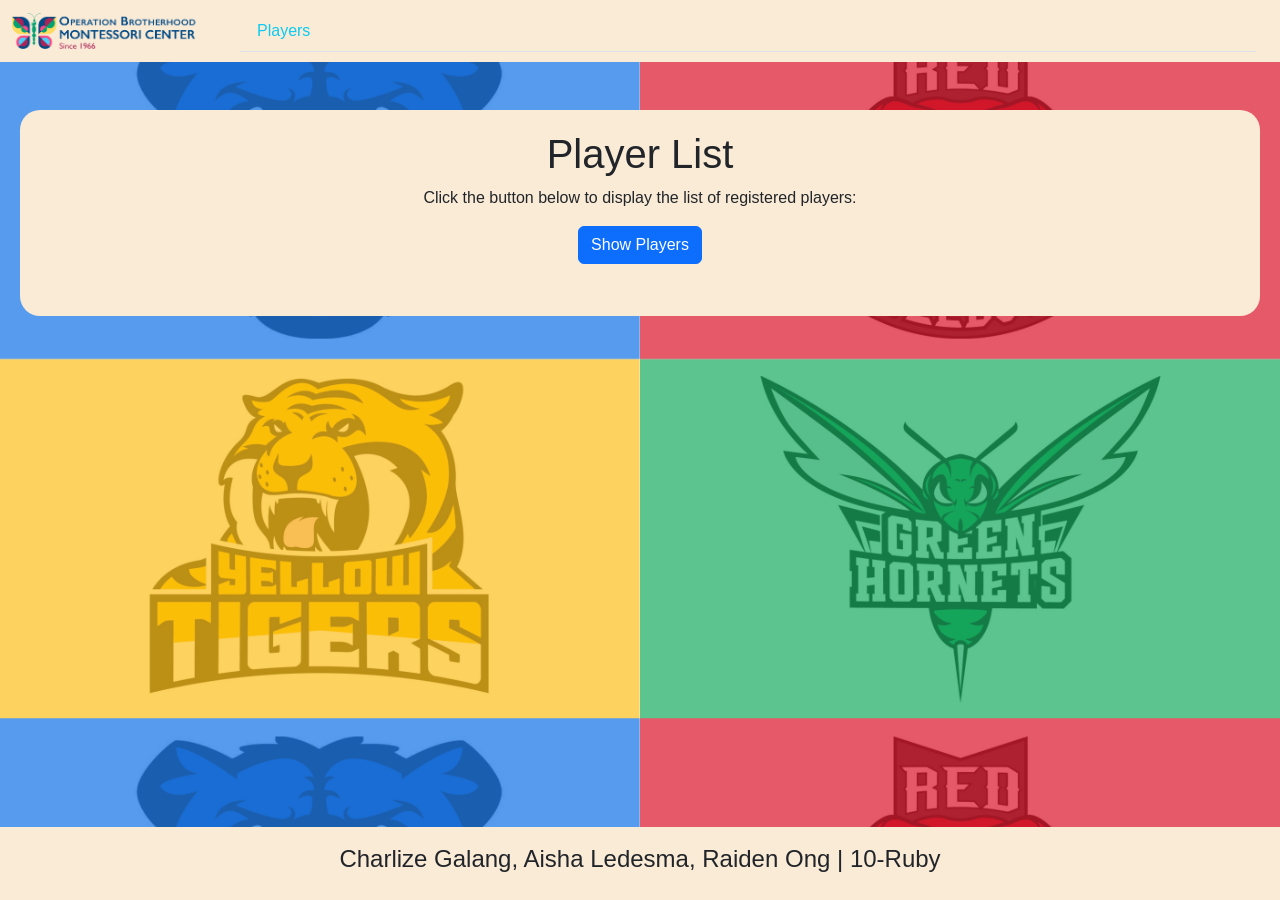
==== index.html @ 035e2837 "Refactor index.html for clarity and updates" ====
<!DOCTYPE html>
<html lang="en">
<head>
    <meta charset="UTF-8">
    <meta name="viewport" content="width=device-width, initial-scale=1.0">

    <!-- Bootstrap 5 -->
    <link href="https://cdn.jsdelivr.net/npm/bootstrap@5.3.3/dist/css/bootstrap.min.css" rel="stylesheet" crossorigin="anonymous">

    <!-- PyScript -->
    <link rel="stylesheet" href="https://pyscript.net/releases/2025.7.3/core.css">
    <script type="module" src="https://pyscript.net/releases/2025.7.3/core.js"></script>

    <!-- CSS -->
    <link rel="stylesheet" type="text/css" href="style.css">

    <title>Player List - Team Checker</title>
</head>
<body>

    <!-- Navbar -->
    <nav class="navbar navbar-expand-sm mb-5">
        <div class="container-fluid">
            <a class="navbar-brand d-none d-md-flex">
                <img src="ob.png" alt="Logo" style="width:200px;">
            </a>
            <div class="container-fluid">
                <ul class="nav nav-tabs">
                 
                    <li><a class="nav-link text-info" href="players.html" target="_blank">Players</a></li>
                </ul>
            </div>
        </div>
    </nav>

    <!-- Page content -->
    <div class="containerM">
        <h1>Player List</h1>
        <p>Click the button below to display the list of registered players:</p>
        <input type="button" py-click="show_players" class="btn btn-primary mb-3" value="Show Players">

        <!-- Container where Python will generate the list -->
        <div id="player-output" class="mt-3"></div>
    </div>

    <div class="footer mt-5">
        <h4>Charlize Galang, Aisha Ledesma, Raiden Ong | 10-Ruby</h4>
    </div>

    <!-- External PyScript file -->
    <py-script src="main.py"></py-script>

</body>
</html>
---- style.css ----
body {
    background-image: url(intrams_bg.png);
	background-size: 100%;
    font-family: "Rammetto One", sans-serif;
}

.navbar {
    background-color: antiquewhite;
    color: black;
}

.containerM {
    background-color: antiquewhite;
    border-radius: 20px;
    margin: 20px;
    padding: 20px;
    text-align: center;
}

.containerO {
    background-color: antiquewhite;
    border-radius: 20px;
    margin: 20px;
    padding: 20px;
    text-align: center;
}

.containerI {
    background-color: antiquewhite;
    border-radius: 20px;
    margin: 20px;
    padding: 40px;
    text-align: center;
}

.container1st {
    background-color: antiquewhite;
    border-radius: 20px;
    margin: 20px;
    padding: 20px;
    text-align: center;
}

.footer {
    background-color: antiquewhite;
	left: 0;
	bottom: 0;
	width: 100%;
	padding: 18px;
	text-align: center;
    position: fixed;
}
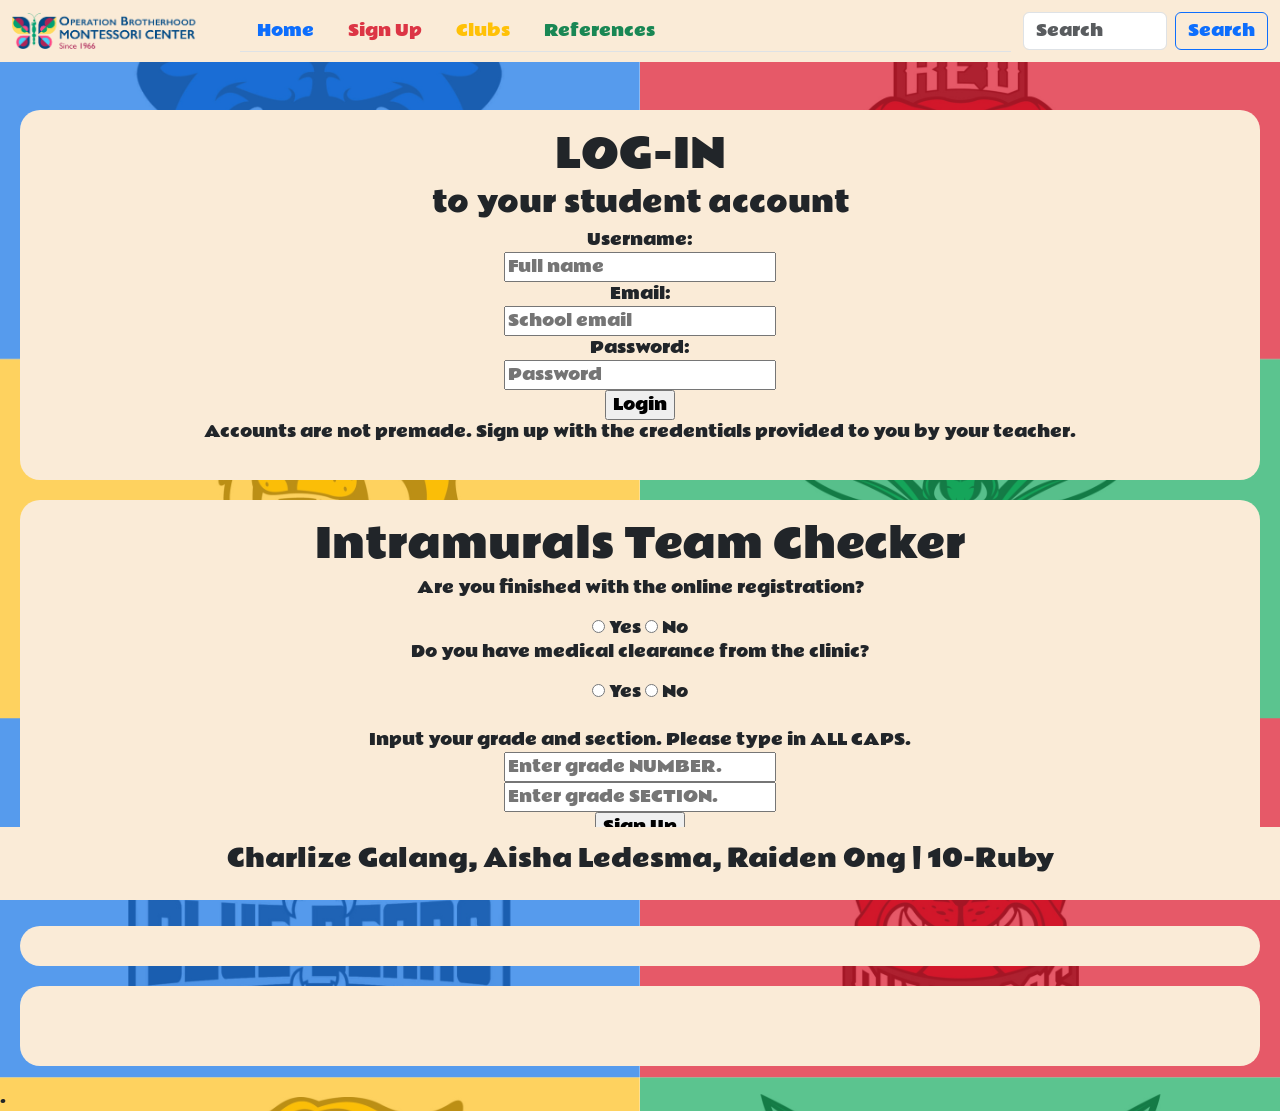
==== commit 837c745e: "Update index.html" ====
--- a/index.html
+++ b/index.html
@@ -4,51 +4,130 @@
     <meta charset="UTF-8">
     <meta name="viewport" content="width=device-width, initial-scale=1.0">
 
-    <!-- Bootstrap 5 -->
-    <link href="https://cdn.jsdelivr.net/npm/bootstrap@5.3.3/dist/css/bootstrap.min.css" rel="stylesheet" crossorigin="anonymous">
+    <!-- B5 -->
+	<link href="https://cdn.jsdelivr.net/npm/bootstrap@5.3.3/dist/css/bootstrap.min.css" rel="stylesheet" integrity="sha384-QWTKZyjpPEjISv5WaRU9OFeRpok6YctnYmDr5pNlyT2bRjXh0JMhjY6hW+ALEwIH" crossorigin="anonymous">
 
-    <!-- PyScript -->
+    <!-- PYSCRIPT CDN -->
     <link rel="stylesheet" href="https://pyscript.net/releases/2025.7.3/core.css">
     <script type="module" src="https://pyscript.net/releases/2025.7.3/core.js"></script>
 
-    <!-- CSS -->
-    <link rel="stylesheet" type="text/css" href="style.css">
+    <!-- CSS SETUP -->
+	<link rel="stylesheet" type="text/css" href="style.css">
 
-    <title>Player List - Team Checker</title>
+    <!-- FONT -->
+    <link rel="preconnect" href="https://fonts.googleapis.com">
+    <link rel="preconnect" href="https://fonts.gstatic.com" crossorigin>
+    <link href="https://fonts.googleapis.com/css2?family=Rammetto+One&display=swap" rel="stylesheet">
+
+    <title>Home - Team Checker</title>
 </head>
 <body>
 
-    <!-- Navbar -->
+    <!-- NAVBAR - GALANG -->
     <nav class="navbar navbar-expand-sm mb-5">
         <div class="container-fluid">
-            <a class="navbar-brand d-none d-md-flex">
-                <img src="ob.png" alt="Logo" style="width:200px;">
-            </a>
-            <div class="container-fluid">
-                <ul class="nav nav-tabs">
-                 
-                    <li><a class="nav-link text-info" href="players.html" target="_blank">Players</a></li>
-                </ul>
-            </div>
+                <a class="navbar-brand d-none d-md-flex">
+                    <img src="ob.png" alt="Logo" style="width:200px;">
+                </a>
+                <div class="container-fluid">
+                    <ul class="nav nav-tabs">
+
+                    <li>
+                        <a class="nav-link text-primary" href="index.html">Home</a>
+                    </li>
+
+                    <li>
+                        <a class="nav-link text-danger" href="signup.html">Sign Up</a>
+                    </li>
+
+                    <li>
+                        <a class="nav-link text-warning" href="list.html">Clubs</a>
+                    </li>
+
+                    <li>
+                        <a class="nav-link text-success" href="reference.html">References</a>
+                    </li>
+
+                    </ul>
+                </div>
+
+                <!-- DROPDOWN -->
+                <div class="dropdown d-md-none">
+                    <button class="btn btn-danger dropdown-toggle" type="button" id="dropdownMenuButton" data-bs-toggle="dropdown" aria-expanded="false">Menu</button>
+
+                    <ul class="dropdown-menu bg-danger" aria-labelledby="dropdownMenuButton">
+                        <li><a class="dropdown-item" data-bs-toggle="#home" href="index.html">HOME</a></li>
+                        <li><a class="dropdown-item" data-bs-toggle="#signup" href="signup.html">SIGN UP PAGE</a></li>
+                        <li><a class="dropdown-item" data-bs-toggle="#list" href="list.html">LIST OF PLAYERS</a></li>
+                    </ul>
+                </div>
+                
+            <form class="d-flex">
+                    <input class="form-control me-2" type="text" placeholder="Search">
+                    <button class="btn btn-outline-primary" type="button">Search</button>
+            </form>
         </div>
     </nav>
 
-    <!-- Page content -->
+<!-- LOGIN PAGE - LEDESMA -->
+	<div class="containerM">
+		<form>
+	        <div id='1st'>
+	        <h1>LOG-IN</h1>
+	        <h3>to your student account</h3>
+	        <label for="username">Username:</label>
+	            <br><input type="text" id="username" name="username" placeholder="Full name">
+	        <br><label for="email">Email:</label>
+	            <br><input type="email" id="email" name="email" placeholder="School email" required>
+	        <br><label for="password">Password:</label>
+	            <br><input type="password" id="password" name="password" placeholder="Password" required>
+	
+	        <br><input type="button" py-click="signup_complete" value="Login">
+	        <br><p>Accounts are not premade. Sign up with the credentials provided to you by your teacher.</p>
+	
+	        <div id="output-login"></div>
+	        </div> <!-- LOGIN PAGE -->
+	    </form>
+	</div>
+
+<!-- TEAM CHECKER - GALANG -->
     <div class="containerM">
-        <h1>Player List</h1>
-        <p>Click the button below to display the list of registered players:</p>
-        <input type="button" py-click="show_players" class="btn btn-primary mb-3" value="Show Players">
+    <h1>Intramurals Team Checker</h1>
+    <form action="">
+        <p>Are you finished with the online registration?</p>
+        <input type="radio" id="registration" value="Yes" name="registration">
+        <label for="html">Yes</label>
+        <input type="radio" id="registration" value="No" name="registration">
+        <label for="html">No</label>
 
-        <!-- Container where Python will generate the list -->
-        <div id="player-output" class="mt-3"></div>
+        <p>Do you have medical clearance from the clinic?</p>
+        <input type="radio" id="clearance" value="Yes" name="clearance">
+        <label for="html">Yes</label>
+        <input type="radio" id="clearance" value="No" name="clearance">
+        <label for="html">No</label>
+        <br>
+        <br>
+        <label for="cars">Input your grade and section. Please type in ALL CAPS.</label>
+        <br>
+        <input type="text" id="grade" placeholder="Enter grade NUMBER.">
+        <br>
+        <input type="text" id="section" placeholder="Enter grade SECTION.">
+
+        <br>
+        <input type="button" py-click="intrams" value="Sign Up">
+
+    </form>
     </div>
 
-    <div class="footer mt-5">
-        <h4>Charlize Galang, Aisha Ledesma, Raiden Ong | 10-Ruby</h4>
-    </div>
+    <br>
+    <div id="output" class="containerO"></div>
+    <div id="image" class="containerI"></div>
 
-    <!-- External PyScript file -->
+    <div class="footer">
+		<h4>Charlize Galang, Aisha Ledesma, Raiden Ong | 10-Ruby</h4>
+	</div>
+
     <py-script src="main.py"></py-script>
-
+    
 </body>
-</html>
+</html>.
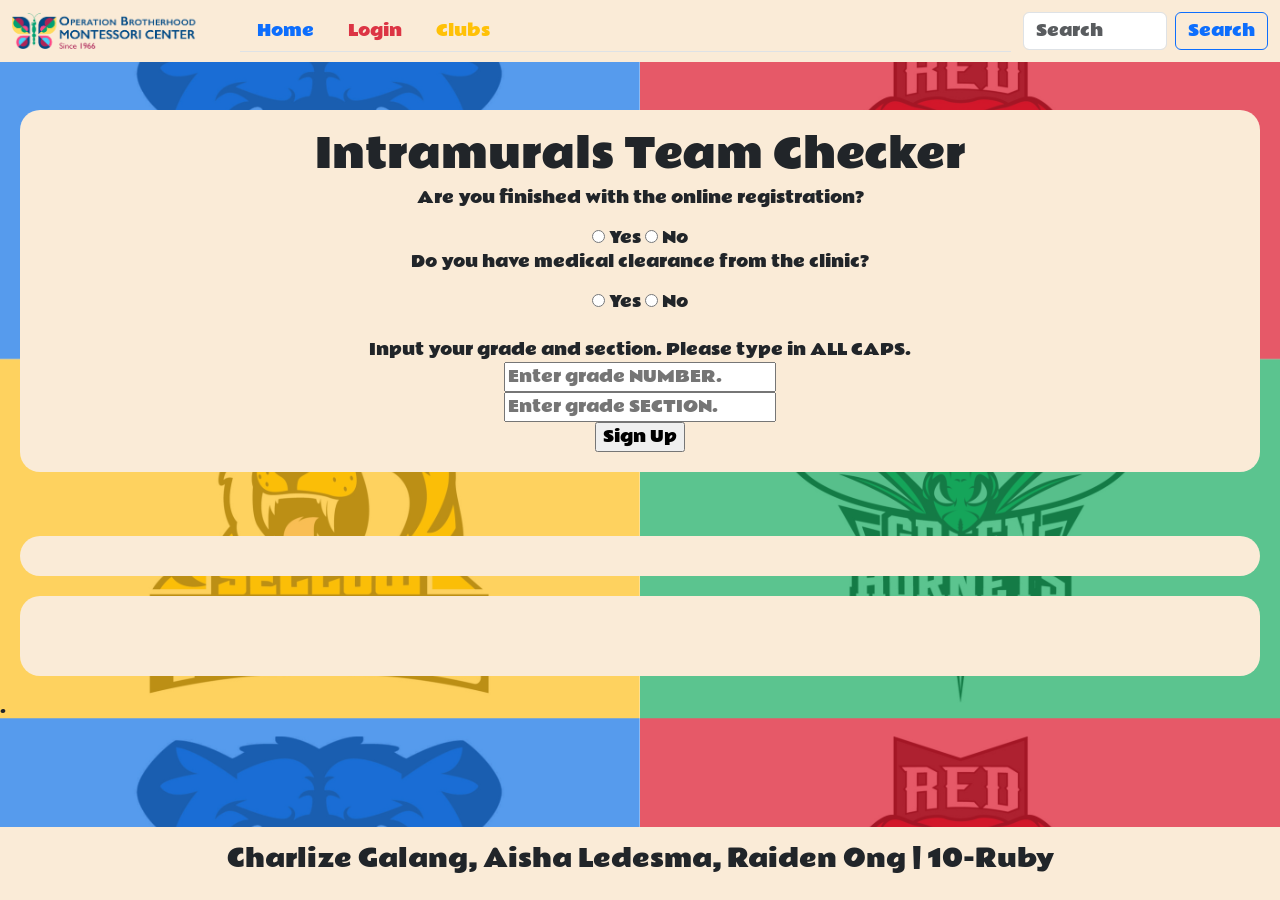
==== commit ccc472be: "Update index.html" ====
--- a/index.html
+++ b/index.html
@@ -37,15 +37,11 @@
                     </li>
 
                     <li>
-                        <a class="nav-link text-danger" href="signup.html">Sign Up</a>
+                        <a class="nav-link text-danger" href="login.html">Login</a>
                     </li>
 
                     <li>
                         <a class="nav-link text-warning" href="list.html">Clubs</a>
-                    </li>
-
-                    <li>
-                        <a class="nav-link text-success" href="reference.html">References</a>
                     </li>
 
                     </ul>
@@ -57,7 +53,7 @@
 
                     <ul class="dropdown-menu bg-danger" aria-labelledby="dropdownMenuButton">
                         <li><a class="dropdown-item" data-bs-toggle="#home" href="index.html">HOME</a></li>
-                        <li><a class="dropdown-item" data-bs-toggle="#signup" href="signup.html">SIGN UP PAGE</a></li>
+                        <li><a class="dropdown-item" data-bs-toggle="#signup" href="login.html">LOGIN</a></li>
                         <li><a class="dropdown-item" data-bs-toggle="#list" href="list.html">LIST OF PLAYERS</a></li>
                     </ul>
                 </div>
@@ -68,27 +64,6 @@
             </form>
         </div>
     </nav>
-
-<!-- LOGIN PAGE - LEDESMA -->
-	<div class="containerM">
-		<form>
-	        <div id='1st'>
-	        <h1>LOG-IN</h1>
-	        <h3>to your student account</h3>
-	        <label for="username">Username:</label>
-	            <br><input type="text" id="username" name="username" placeholder="Full name">
-	        <br><label for="email">Email:</label>
-	            <br><input type="email" id="email" name="email" placeholder="School email" required>
-	        <br><label for="password">Password:</label>
-	            <br><input type="password" id="password" name="password" placeholder="Password" required>
-	
-	        <br><input type="button" py-click="signup_complete" value="Login">
-	        <br><p>Accounts are not premade. Sign up with the credentials provided to you by your teacher.</p>
-	
-	        <div id="output-login"></div>
-	        </div> <!-- LOGIN PAGE -->
-	    </form>
-	</div>
 
 <!-- TEAM CHECKER - GALANG -->
     <div class="containerM">
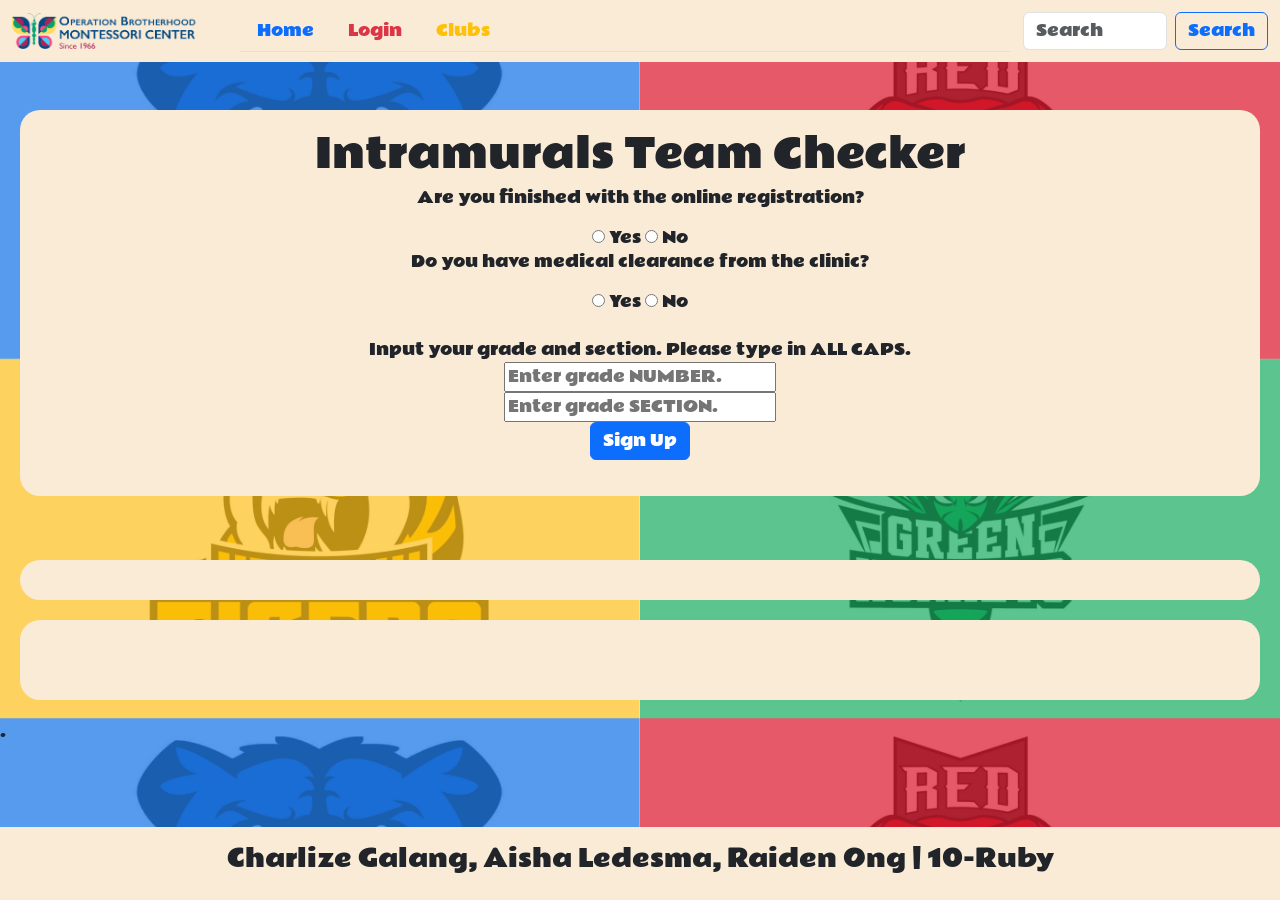
==== commit 4c1a4892: "Update index.html" ====
--- a/index.html
+++ b/index.html
@@ -89,7 +89,7 @@
         <input type="text" id="section" placeholder="Enter grade SECTION.">
 
         <br>
-        <input type="button" py-click="intrams" value="Sign Up">
+        <input type="button" py-click="intrams" class="btn btn-primary mb-3" value="Sign Up">
 
     </form>
     </div>
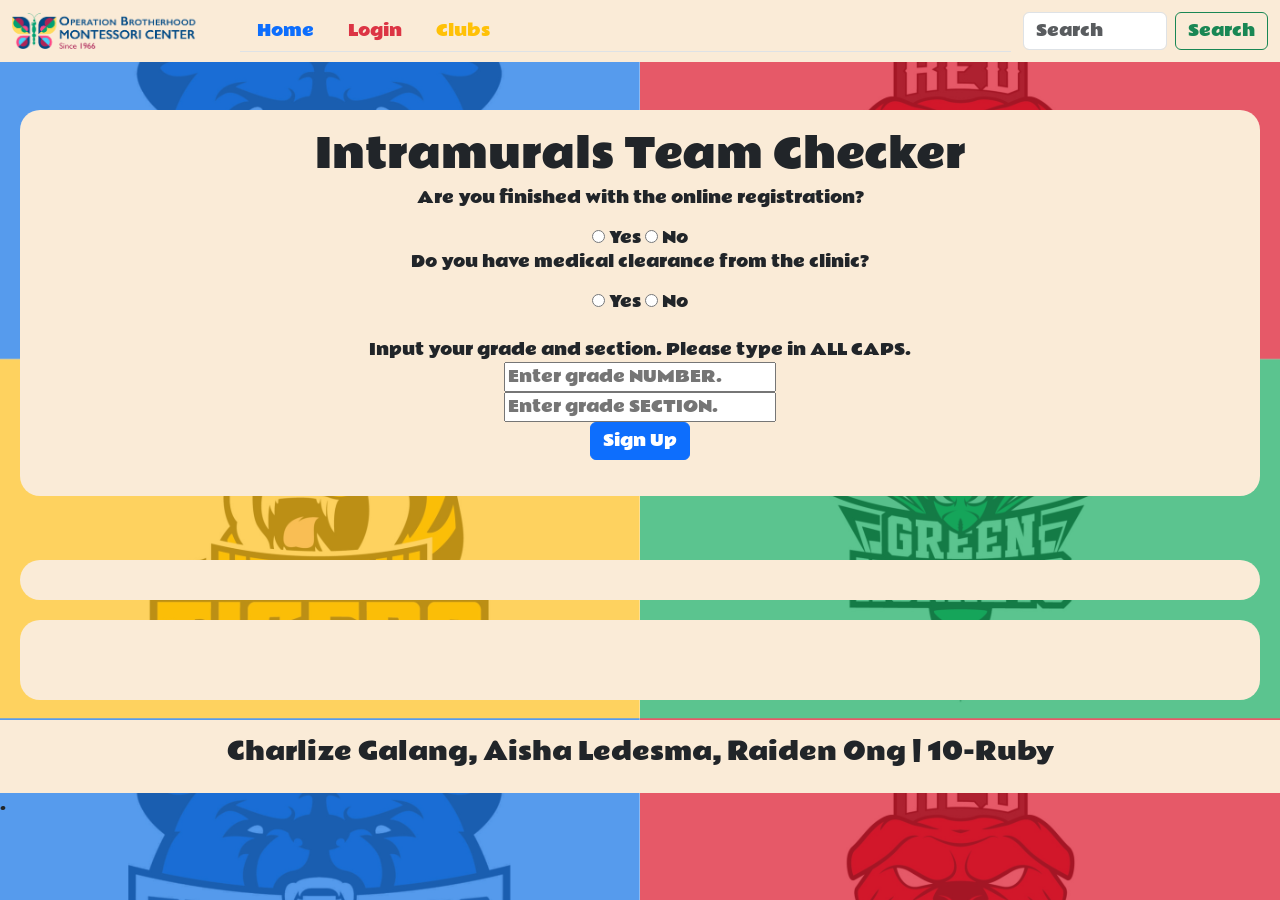
==== commit a11798ab: "Update index.html" ====
--- a/index.html
+++ b/index.html
@@ -60,7 +60,7 @@
                 
             <form class="d-flex">
                     <input class="form-control me-2" type="text" placeholder="Search">
-                    <button class="btn btn-outline-primary" type="button">Search</button>
+                    <button class="btn btn-outline-success" type="button">Search</button>
             </form>
         </div>
     </nav>
--- a/style.css
+++ b/style.css
@@ -48,5 +48,4 @@
 	width: 100%;
 	padding: 18px;
 	text-align: center;
-    position: fixed;
 }
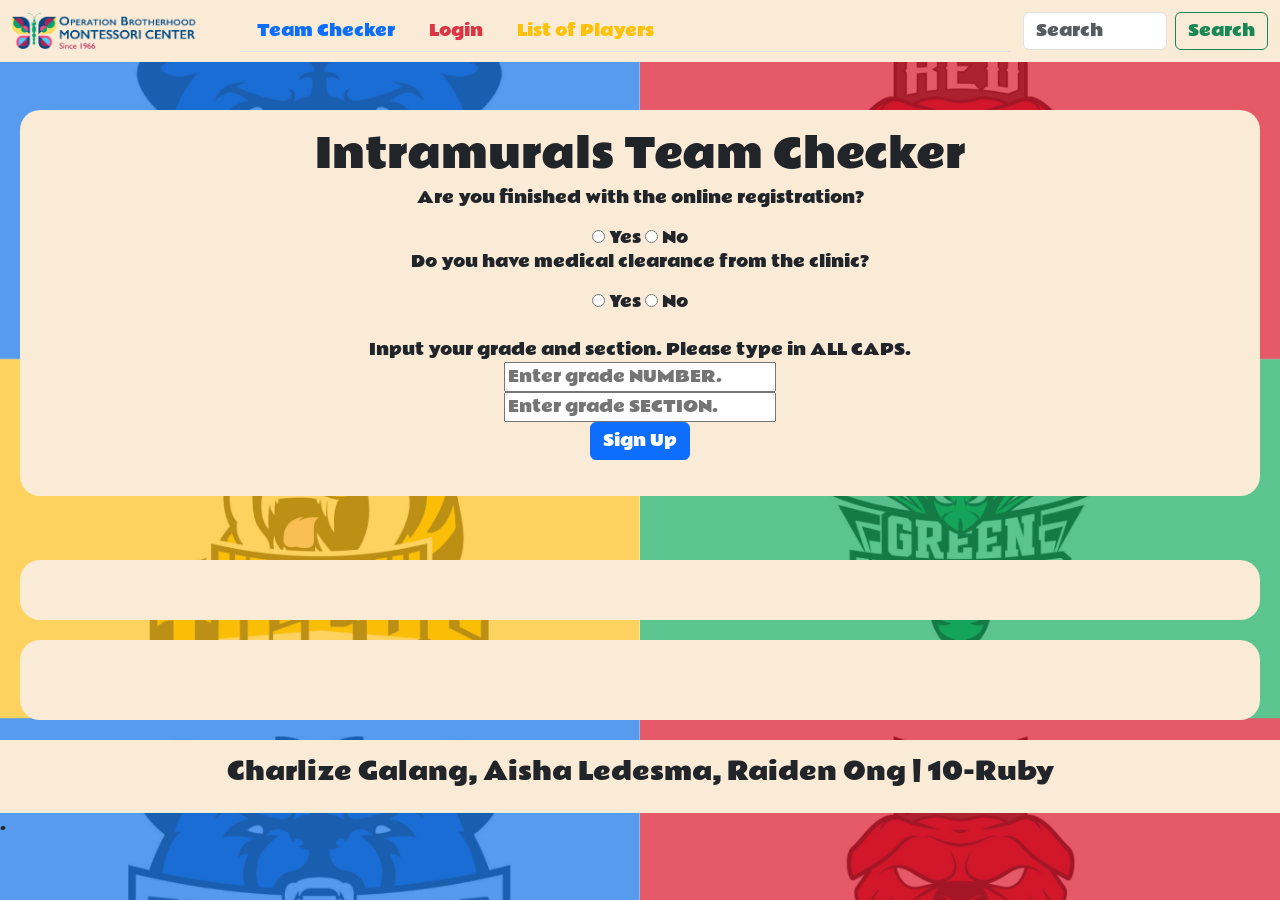
==== commit a9709a34: "Update index.html" ====
--- a/index.html
+++ b/index.html
@@ -19,7 +19,7 @@
     <link rel="preconnect" href="https://fonts.gstatic.com" crossorigin>
     <link href="https://fonts.googleapis.com/css2?family=Rammetto+One&display=swap" rel="stylesheet">
 
-    <title>Home - Team Checker</title>
+    <title>Team Checker</title>
 </head>
 <body>
 
@@ -33,7 +33,7 @@
                     <ul class="nav nav-tabs">
 
                     <li>
-                        <a class="nav-link text-primary" href="index.html">Home</a>
+                        <a class="nav-link text-primary" href="index.html">Team Checker</a>
                     </li>
 
                     <li>
@@ -41,7 +41,7 @@
                     </li>
 
                     <li>
-                        <a class="nav-link text-warning" href="list.html">Clubs</a>
+                        <a class="nav-link text-warning" href="list.html">List of Players</a>
                     </li>
 
                     </ul>
@@ -52,7 +52,7 @@
                     <button class="btn btn-danger dropdown-toggle" type="button" id="dropdownMenuButton" data-bs-toggle="dropdown" aria-expanded="false">Menu</button>
 
                     <ul class="dropdown-menu bg-danger" aria-labelledby="dropdownMenuButton">
-                        <li><a class="dropdown-item" data-bs-toggle="#home" href="index.html">HOME</a></li>
+                        <li><a class="dropdown-item" data-bs-toggle="#home" href="index.html">TEAM CHECKER</a></li>
                         <li><a class="dropdown-item" data-bs-toggle="#signup" href="login.html">LOGIN</a></li>
                         <li><a class="dropdown-item" data-bs-toggle="#list" href="list.html">LIST OF PLAYERS</a></li>
                     </ul>
--- a/style.css
+++ b/style.css
@@ -21,7 +21,7 @@
     background-color: antiquewhite;
     border-radius: 20px;
     margin: 20px;
-    padding: 20px;
+    padding: 30px;
     text-align: center;
 }
 
@@ -37,14 +37,12 @@
     background-color: antiquewhite;
     border-radius: 20px;
     margin: 20px;
-    padding: 20px;
+    padding: 75px;
     text-align: center;
 }
 
 .footer {
     background-color: antiquewhite;
-	left: 0;
-	bottom: 0;
 	width: 100%;
 	padding: 18px;
 	text-align: center;
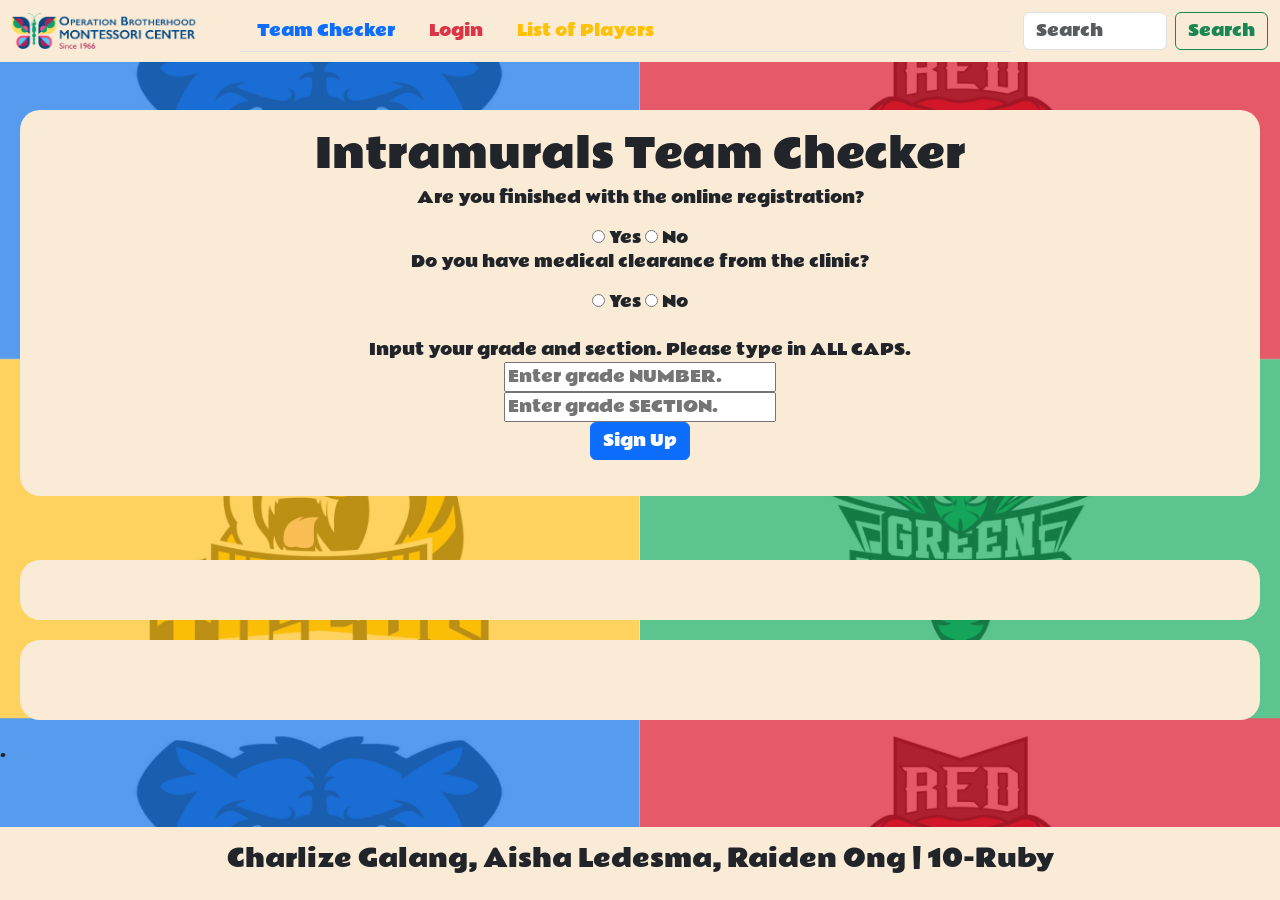
==== commit 313fa650: "Update index.html" ====
--- a/index.html
+++ b/index.html
@@ -84,7 +84,7 @@
         <br>
         <label for="cars">Input your grade and section. Please type in ALL CAPS.</label>
         <br>
-        <input type="text" id="grade" placeholder="Enter grade NUMBER.">
+        <input type="number" id="grade" placeholder="Enter grade NUMBER.">
         <br>
         <input type="text" id="section" placeholder="Enter grade SECTION.">
 
--- a/style.css
+++ b/style.css
@@ -46,4 +46,6 @@
 	width: 100%;
 	padding: 18px;
 	text-align: center;
+	position: fixed;
+	bottom: 0px;
 }
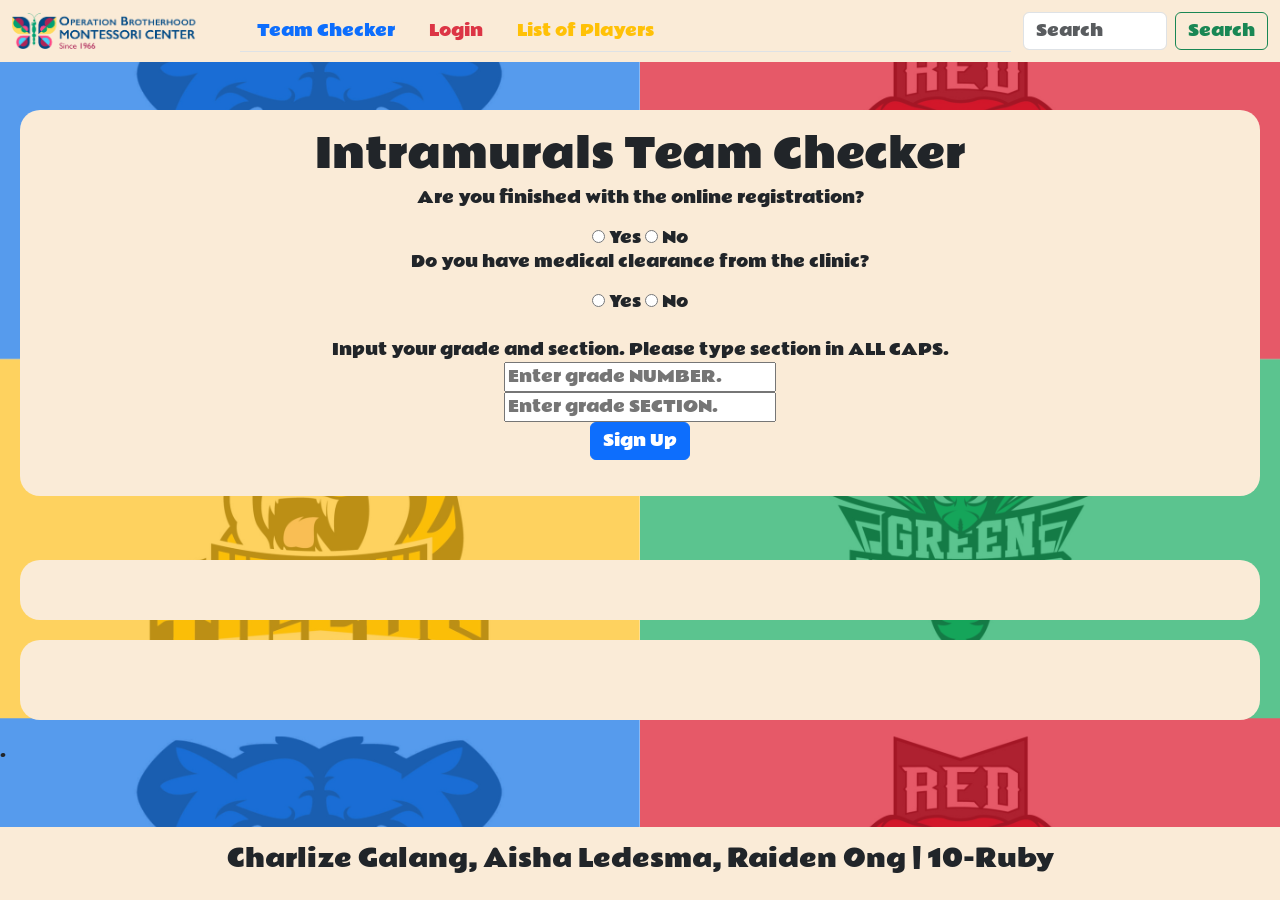
==== commit 0b90aa3e: "Update index.html" ====
--- a/index.html
+++ b/index.html
@@ -82,7 +82,7 @@
         <label for="html">No</label>
         <br>
         <br>
-        <label for="cars">Input your grade and section. Please type in ALL CAPS.</label>
+        <label for="cars">Input your grade and section. Please type section in ALL CAPS.</label>
         <br>
         <input type="number" id="grade" placeholder="Enter grade NUMBER.">
         <br>
